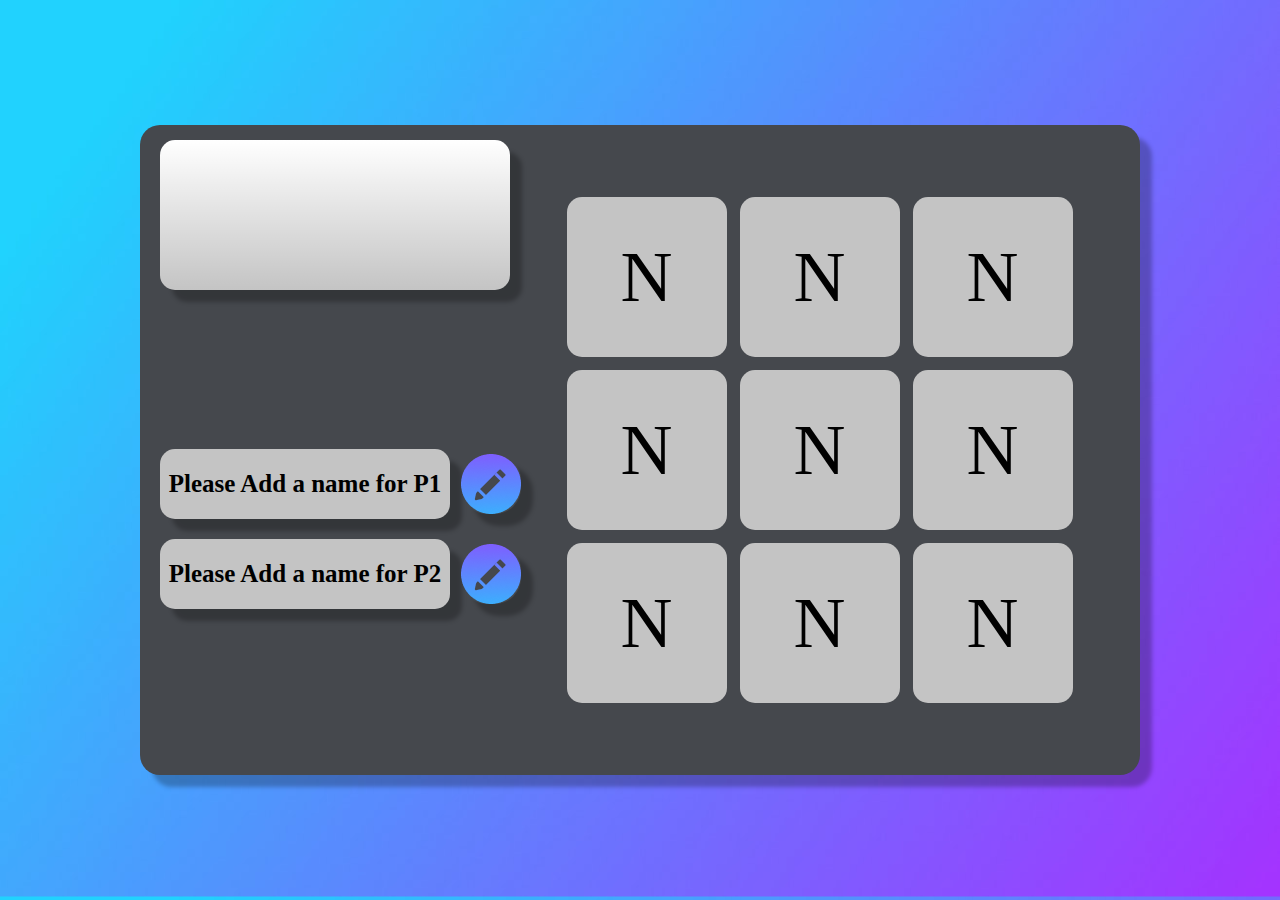
==== index.html @ f0a49590 "New" ====
<!doctype html>

<html lang="en">
<head>
  <meta charset="utf-8">
  <title>A Tic Tac Toe Game</title>
  <meta name="description" content="A Tic Tac Toe Game">
  <meta name="author" content="BitInByte">
  <link id="ss" rel="stylesheet" href="stylesheet.css">
</head>

<body>
    <div id="container">
        <div id="display">

        </div>

        <div id="cName">
            <div id="nBar">
                <form action="">
                    <!--<label for="name">Insert your name</label>-->
                    <input type="text" placeholder="Insert your name" name="user" id="cBarForm" required>
                </form>
            </div>

            <a id="aName"></a>
        </div>

        <div class="plDisplays">
            <div class="pRow">
                <div class="plDisplay">
                    <p id="pl1" class="pName">Please Add a name for P1</p>            
                </div>

                <a id="bpc1" class="bpc"></a>
            </div>
            <div class="pRow">
                <div class="plDisplay">
                    <p id="pl2" class="pName">Please Add a name for P2</p>            
                </div>
                <a id="bpc2" class="bpc"></a>
            </div>
        </div>

        <div id="buttons">
            <div id="bt0" class="bt">

            </div>
            <div id="bt1" class="bt">
                
            </div>
            <div id="bt2" class="bt">

            </div>
            <div id="bt3" class="bt">

            </div>
            <div id="bt4" class="bt">

            </div>
            <div id="bt5" class="bt">

            </div>
            <div id="bt6" class="bt">

            </div>
            <div id="bt7" class="bt">

            </div>
            <div id="bt8" class="bt">

            </div> 
        </div>
    </div>

  <script type="text/javascript" src="js/utils.js"></script>
  <script type="text/javascript" src="js/main.js"></script>
</body>
</html>
---- stylesheet.css ----
* {
    margin: 0;
    padding: 0;

}

body {
    background-image: url("imgs/bg.jpeg");
    background-size: cover;
}

#container {

    position: absolute;

    /*margin: 0, auto;*/
    left: 50%;
    margin-left: -500px;
    top: 50%;
    margin-top: -325px;

    background-color: #45484d;
    width: 1000px;
    height: 650px;

    box-shadow: 12px 12px 4px rgba(0, 0, 0, 0.25);
    border-radius: 20px;
}

#display {

    position: absolute;
    

    top: 15px;
    left: 20px;

    height: 150px;
    width: 350px;

    background: linear-gradient(180deg, #FFFFFF 0%, rgba(255, 255, 255, 0) 100%), #C4C4C4;

    box-shadow: 12px 12px 4px rgba(0, 0, 0, 0.25);
    border-radius: 15px;
}

#cName {

    display: none;

    position: absolute;
    left: 20px;
    top: 195px;

    width: 350px;
    height: 90px;

    background-color: #C4C4C4;

    box-shadow: 12px 12px 4px rgba(0, 0, 0, 0.25);
    border-radius: 15px;
}

#nBar {

    float: left;

    width: 260px;
    height: 50px;

    margin-top: 20px;
    margin-left: 10px;
}

#cBarForm {

    float: left;
    
    width: 256px;
    height: 46px;

    font-size: 25px;
    text-align: center;

    display: flex;
    justify-content: center;
    vertical-align: middle;
    align-items: center;

    background-color: white;

    border-radius: 15px;

    
}

#aName {

    float: left;

    background-image: url('imgs/bAccept.png');

    width: 60px;
    height: 60px;

    margin-left: 10px;
    margin-top: 15px;
}

.plDisplays {

    position: absolute;

    height: 160px;
    width: 362px;


    top: 324px;
    left: 20px;

}

.pRow {
    
    width: 100%;
    height: 70px;

}

.pRow:last-child{
    margin-top: 20px;
}

.plDisplay {

    float: left;
    

    height: 70px;
    width: 290px;

    /*margin: 5px;*/

    background-color: #C4C4C4;

    align-items: center;

    border-radius: 15px;
    box-shadow: 12px 12px 4px rgba(0, 0, 0, 0.25);

}

.bpc {

    float: left;

    margin-left: 11px;
    margin-top: 5px;

    /*position: absolute;*/


    background-image: url('imgs/bpc.png');
    height: 60px;
    width: 60px;

    border-radius: 26px;

    box-shadow: 12px 12px 4px rgba(0, 0, 0, 0.25);


}

#pl1.plDisplay {

    margin-bottom: 10px;

}

/*#pl2.plDisplay {

    margin-top: 10px;

}*/

.pName {

    width: 100%;
    height: 100%;

    font-size: 25px;
    font-weight: bold;

    text-align: center;

    display: flex;
    justify-content: center;
    vertical-align: middle;
    align-items: center;

}

#buttons {

    /*background-color: blueviolet;*/

    position: absolute;

    top: 65px;
    left: 420px;

    width: 520px;
    height: 520px;


}

.bt{

    display: flex;
    justify-content: center;

    float: left;

    margin: 6.5px;

    font-size: 72px;
    text-align: center;
    align-items: center;
    line-height: 84px;
    

    width: 160px;
    height: 160px;

    background: #C4C4C4;
    border-radius: 15px;


}

.bt:hover{
    background: radial-gradient(93.07% 50% at 50% 50%, #FFFFFF 0%, rgba(255, 255, 255, 0) 100%), #C4C4C4;
}
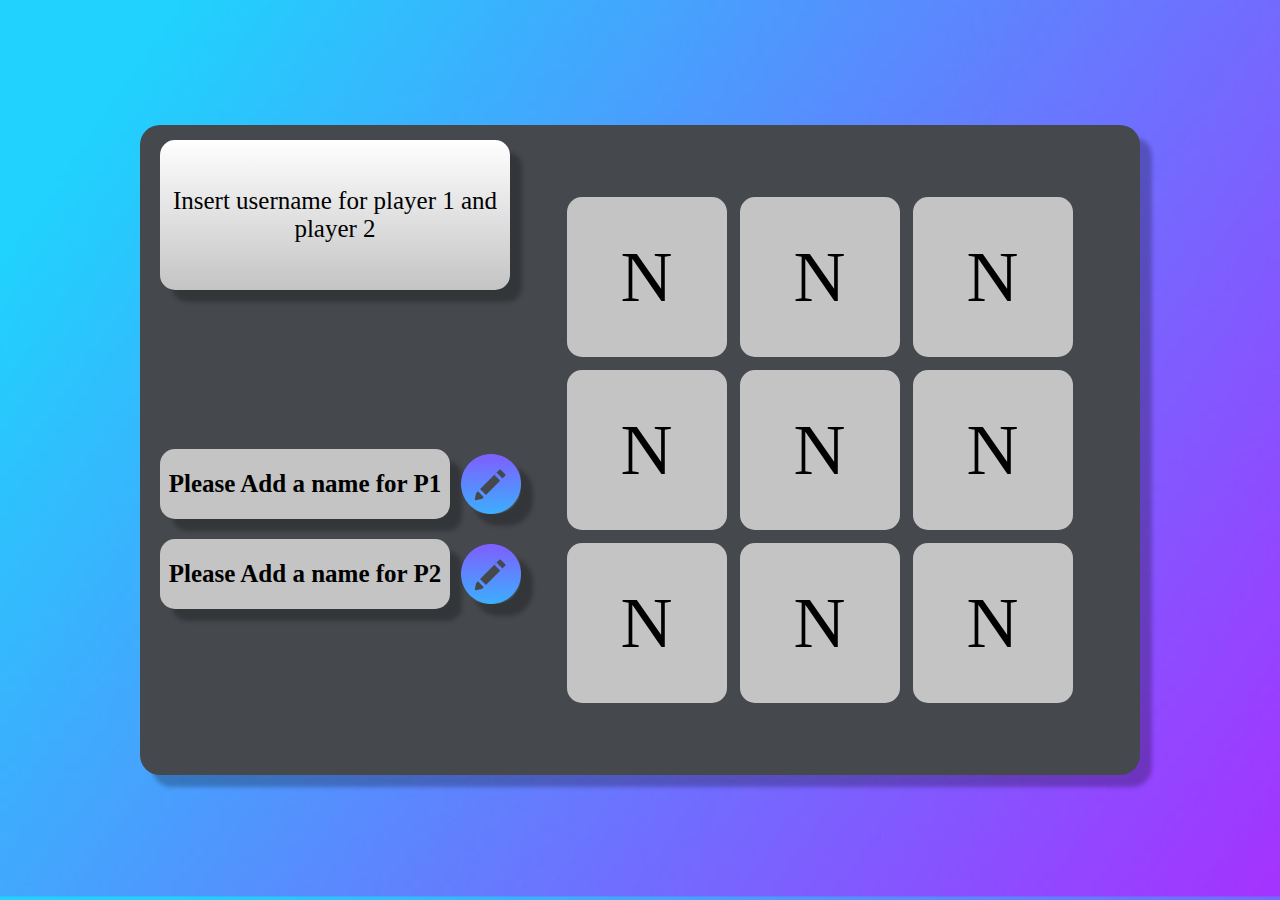
==== commit c3610b2b: "News" ====
--- a/index.html
+++ b/index.html
@@ -12,7 +12,7 @@
 <body>
     <div id="container">
         <div id="display">
-
+            <p id="displayText">Insert username for player 1 and player 2</p>
         </div>
 
         <div id="cName">
@@ -71,6 +71,9 @@
 
             </div> 
         </div>
+        <div id="newGame">
+            <p id="gameFinish"></p>
+        </div>
     </div>
 
   <script type="text/javascript" src="js/utils.js"></script>
--- a/stylesheet.css
+++ b/stylesheet.css
@@ -44,6 +44,21 @@
     border-radius: 15px;
 }
 
+#displayText {
+
+    width: 100%;
+    height: 100%;
+
+    font-size: 25px;
+
+    text-align: center;
+
+    display: flex;
+    justify-content: center;
+    align-items: center;
+    
+}
+
 #cName {
 
     display: none;
@@ -128,6 +143,7 @@
 }
 
 .pRow:last-child{
+
     margin-top: 20px;
 }
 
@@ -215,6 +231,38 @@
 
 }
 
+#newGame {
+
+    display: none;
+    
+    position: absolute;
+
+    top: 65px;
+    left: 420px;
+
+    width: 520px;
+    height: 520px;
+
+    border-radius: 15px;
+
+    background-color: #45484d;
+
+}
+
+#gameFinish {
+    margin-top: 60px;
+    margin-left: 35px;
+
+    font-size: 72px;
+
+    text-align: center;
+
+    display: flex;
+    justify-content: center;
+    vertical-align: middle;
+    align-items: center;
+}
+
 .bt{
 
     display: flex;
